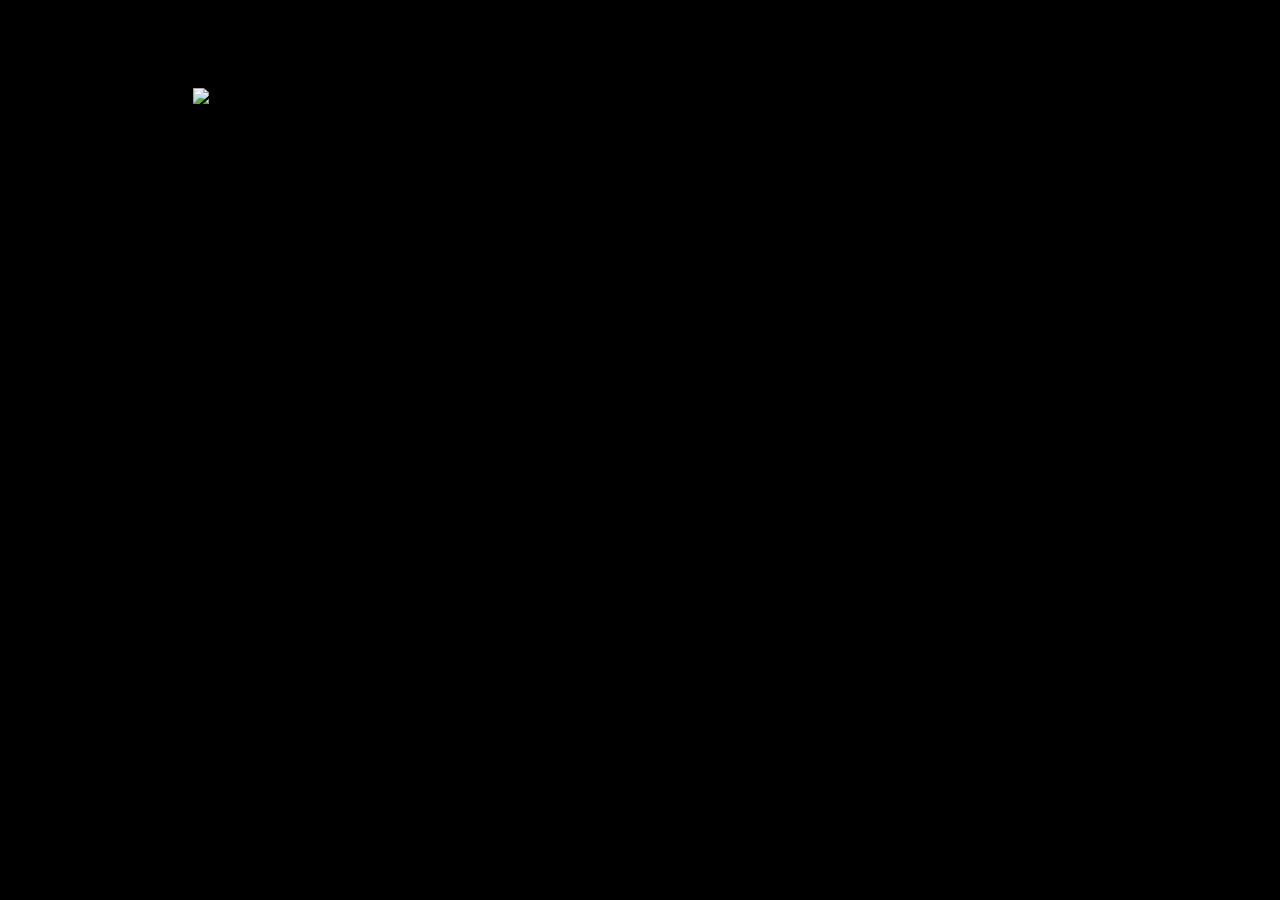
==== index.html @ 17ff4fff "no message" ====
<!DOCTYPE html>
<html lang="en">
<head>
    <meta charset="UTF-8">
    <meta http-equiv="X-UA-Compatible" content="IE=edge">
    <meta name="viewport" content="width=device-width, initial-scale=1.0">

    <link rel="icon" type="image/x-icon" href="./favicon.ico">
    <link rel="stylesheet" href="https://cdnjs.cloudflare.com/ajax/libs/github-markdown-css/5.5.1/github-markdown-dark.min.css" integrity="sha512-MmL2FuLmm/UH05Ah4JiJwA+G7OCceZDpzGHWqsju4Espzq+9nwQJdQVMNZPd1FNK2H3qDYXdET7HNG7Qm93FEg==" crossorigin="anonymous" referrerpolicy="no-referrer" />
    <script type="module" src="https://md-block.verou.me/md-block.js"></script>
    <title>CafeTools.net</title>
</head>
<body style="background-color: black; display:flex; justify-content:center;">
    <div class="markdown-body" style="min-width:400px; max-width:900px; padding:20px;">
        <table>
            <tr style="border:none;"><td style="width:128px; border:none;">
                <a href="/"><img src="favicon.ico"></a></td>
            <td style="border:none;"><h1>CafeTools Applications</h1>
                Can't even afford a cup of coffee? Take time to savor the scent of coffee with me. I'm a developer working in South Korea and I like coding in coffee shops. And because I enjoy developing game-related applications, I created the apps introduced below to share with many people the functions I needed while playing games.
            </td></tr>
        </table>
        <md-block src="README.md">Loading...</md-block>
    </div>
</body>
</html>
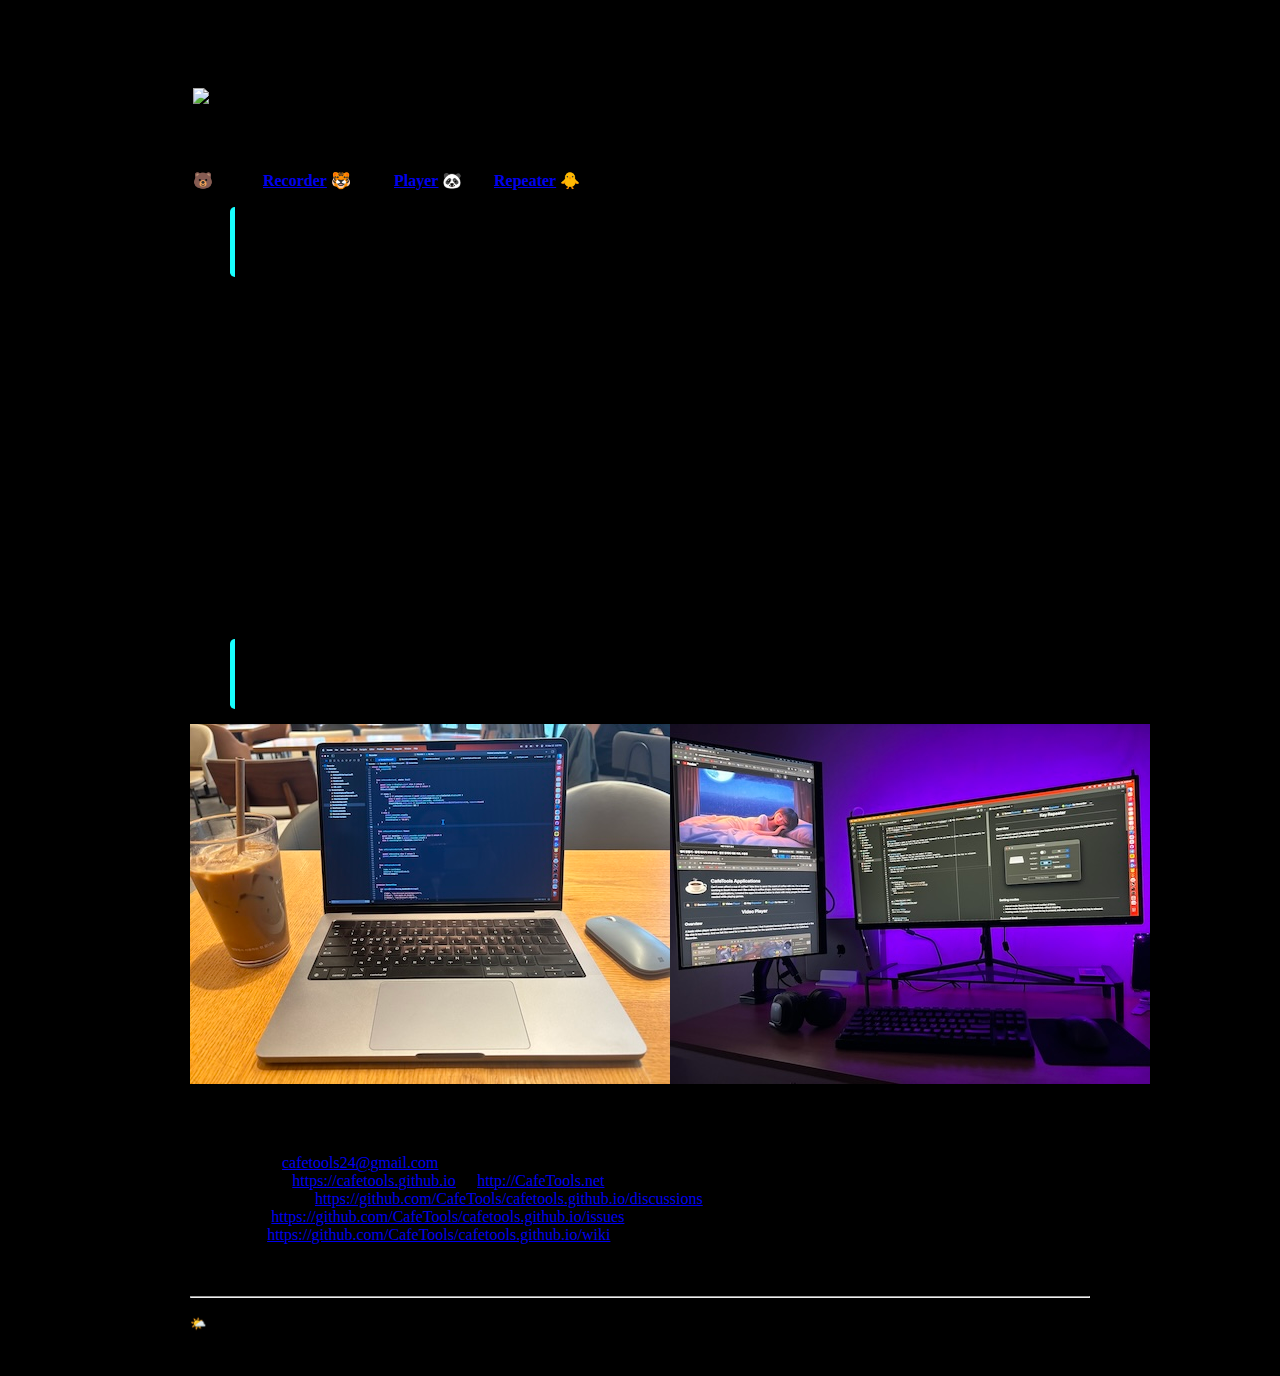
==== commit 66fd1245: "." ====
--- a/index.html
+++ b/index.html
@@ -5,13 +5,14 @@
     <meta http-equiv="X-UA-Compatible" content="IE=edge">
     <meta name="viewport" content="width=device-width, initial-scale=1.0">
 
-    <link rel="icon" type="image/x-icon" href="./favicon.ico">
+    <link rel="icon" type="image/x-icon" href="/favicon.ico">
     <link rel="stylesheet" href="https://cdnjs.cloudflare.com/ajax/libs/github-markdown-css/5.5.1/github-markdown-dark.min.css" integrity="sha512-MmL2FuLmm/UH05Ah4JiJwA+G7OCceZDpzGHWqsju4Espzq+9nwQJdQVMNZPd1FNK2H3qDYXdET7HNG7Qm93FEg==" crossorigin="anonymous" referrerpolicy="no-referrer" />
-    <script type="module" src="https://md-block.verou.me/md-block.js"></script>
+    <link rel="stylesheet" type="text/css" href="/styles.css">
+    <script type="module" src="/lib/md-block.js"></script>
     <title>CafeTools.net</title>
 </head>
 <body style="background-color: black; display:flex; justify-content:center;">
-    <div class="markdown-body" style="min-width:400px; max-width:900px; padding:20px;">
+    <div class="markdown-body" style="min-width:300px; max-width:900px; padding:20px;">
         <table>
             <tr style="border:none;"><td style="width:128px; border:none;">
                 <a href="/"><img src="favicon.ico"></a></td>
--- a/styles.css
+++ b/styles.css
@@ -0,0 +1,9 @@
+blockQuote {
+    padding: 0.75rem 1rem;
+    /* border: 1px solid #222222; */
+    border-radius: 0.3rem;
+    border-left: 5px solid #18FFFF;
+    font-size: 0.9rem;
+}
+
+
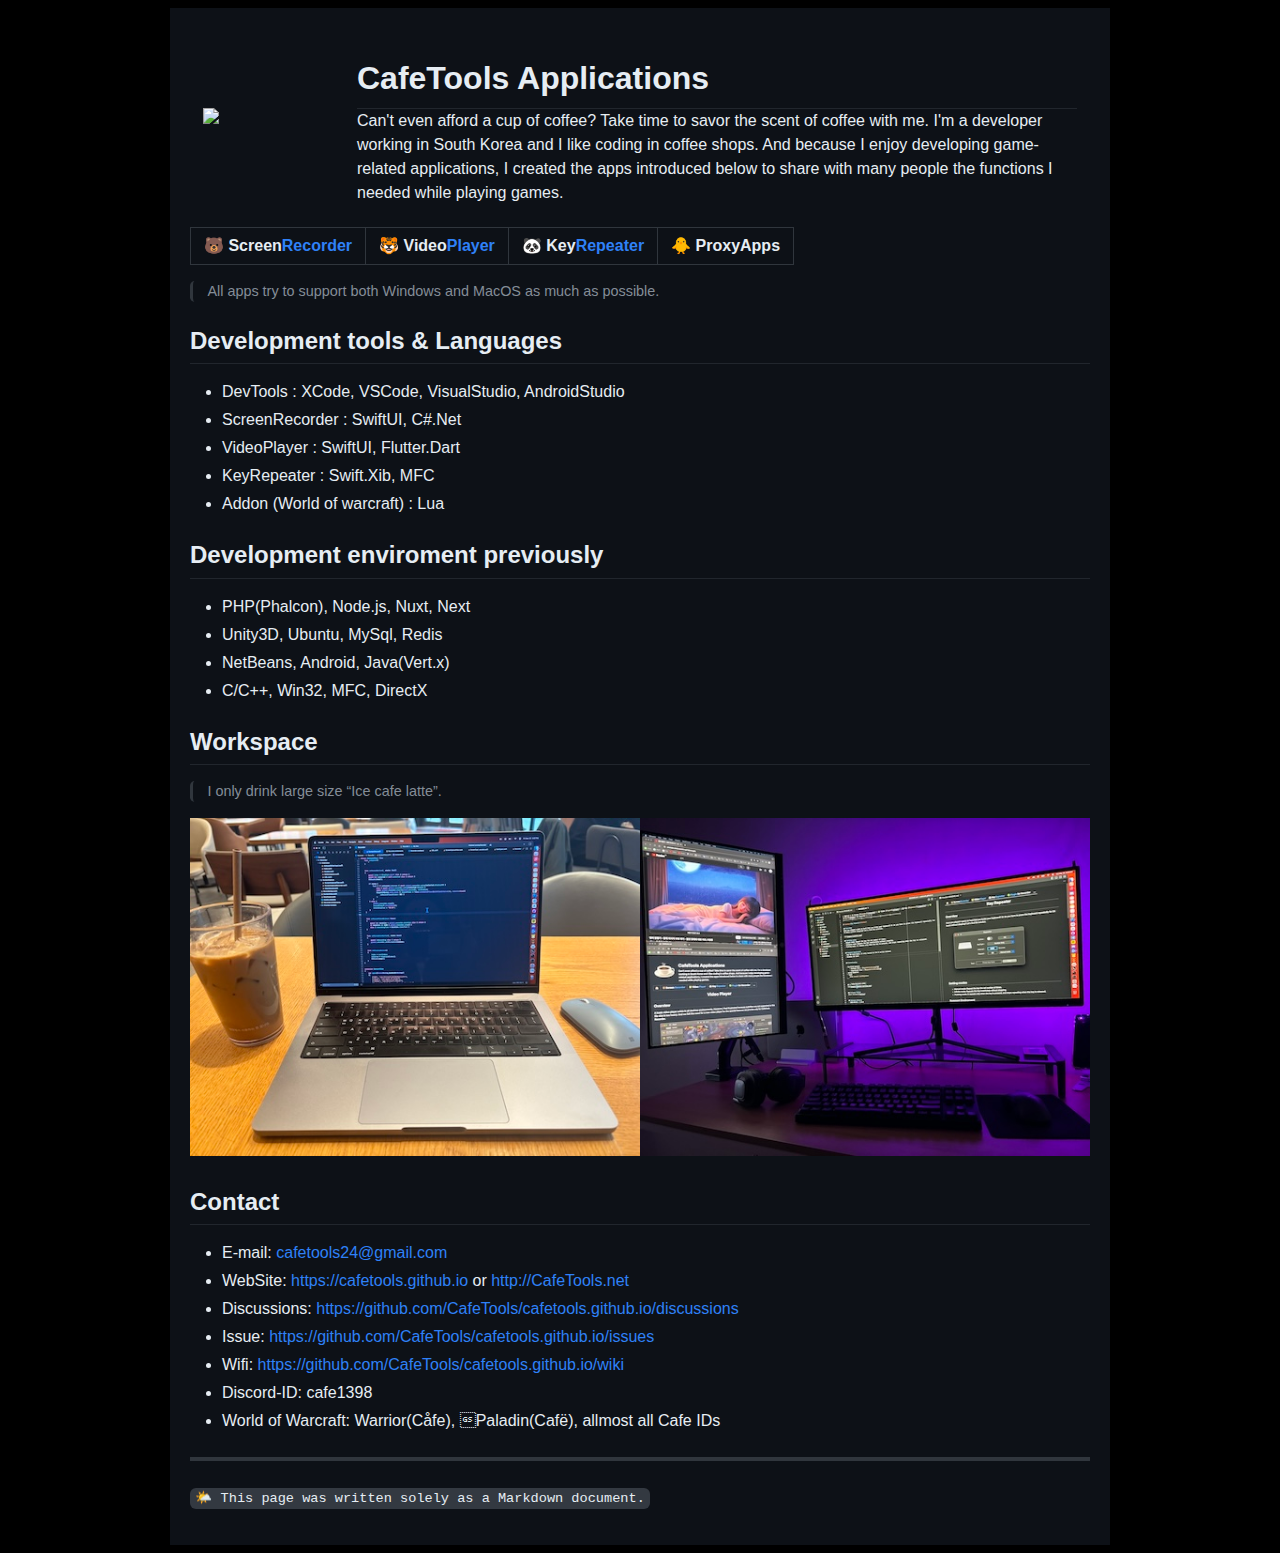
==== commit d08069ac: "..." ====
--- a/index.html
+++ b/index.html
@@ -6,7 +6,7 @@
     <meta name="viewport" content="width=device-width, initial-scale=1.0">
 
     <link rel="icon" type="image/x-icon" href="/favicon.ico">
-    <link rel="stylesheet" href="https://cdnjs.cloudflare.com/ajax/libs/github-markdown-css/5.5.1/github-markdown-dark.min.css" integrity="sha512-MmL2FuLmm/UH05Ah4JiJwA+G7OCceZDpzGHWqsju4Espzq+9nwQJdQVMNZPd1FNK2H3qDYXdET7HNG7Qm93FEg==" crossorigin="anonymous" referrerpolicy="no-referrer" />
+    <link rel="stylesheet" type="text/css" href="/lib/github-markdown-dark.min.css">
     <link rel="stylesheet" type="text/css" href="/styles.css">
     <script type="module" src="/lib/md-block.js"></script>
     <title>CafeTools.net</title>
@@ -26,4 +26,3 @@
 </html>
 
 
-
--- a/lib/github-markdown-dark.min.css
+++ b/lib/github-markdown-dark.min.css
@@ -0,0 +1 @@
+.markdown-body{color-scheme:dark;-ms-text-size-adjust:100%;-webkit-text-size-adjust:100%;margin:0;color:#e6edf3;background-color:#0d1117;font-family:-apple-system,BlinkMacSystemFont,"Segoe UI","Noto Sans",Helvetica,Arial,sans-serif,"Apple Color Emoji","Segoe UI Emoji";font-size:16px;line-height:1.5;word-wrap:break-word}.markdown-body .octicon{display:inline-block;fill:currentColor;vertical-align:text-bottom}.markdown-body h1:hover .anchor .octicon-link:before,.markdown-body h2:hover .anchor .octicon-link:before,.markdown-body h3:hover .anchor .octicon-link:before,.markdown-body h4:hover .anchor .octicon-link:before,.markdown-body h5:hover .anchor .octicon-link:before,.markdown-body h6:hover .anchor .octicon-link:before{width:16px;height:16px;content:' ';display:inline-block;background-color:currentColor;-webkit-mask-image:url("data:image/svg+xml,<svg xmlns='http://www.w3.org/2000/svg' viewBox='0 0 16 16' version='1.1' aria-hidden='true'><path fill-rule='evenodd' d='M7.775 3.275a.75.75 0 001.06 1.06l1.25-1.25a2 2 0 112.83 2.83l-2.5 2.5a2 2 0 01-2.83 0 .75.75 0 00-1.06 1.06 3.5 3.5 0 004.95 0l2.5-2.5a3.5 3.5 0 00-4.95-4.95l-1.25 1.25zm-4.69 9.64a2 2 0 010-2.83l2.5-2.5a2 2 0 012.83 0 .75.75 0 001.06-1.06 3.5 3.5 0 00-4.95 0l-2.5 2.5a3.5 3.5 0 004.95 4.95l1.25-1.25a.75.75 0 00-1.06-1.06l-1.25 1.25a2 2 0 01-2.83 0z'></path></svg>");mask-image:url("data:image/svg+xml,<svg xmlns='http://www.w3.org/2000/svg' viewBox='0 0 16 16' version='1.1' aria-hidden='true'><path fill-rule='evenodd' d='M7.775 3.275a.75.75 0 001.06 1.06l1.25-1.25a2 2 0 112.83 2.83l-2.5 2.5a2 2 0 01-2.83 0 .75.75 0 00-1.06 1.06 3.5 3.5 0 004.95 0l2.5-2.5a3.5 3.5 0 00-4.95-4.95l-1.25 1.25zm-4.69 9.64a2 2 0 010-2.83l2.5-2.5a2 2 0 012.83 0 .75.75 0 001.06-1.06 3.5 3.5 0 00-4.95 0l-2.5 2.5a3.5 3.5 0 004.95 4.95l1.25-1.25a.75.75 0 00-1.06-1.06l-1.25 1.25a2 2 0 01-2.83 0z'></path></svg>")}.markdown-body details,.markdown-body figcaption,.markdown-body figure{display:block}.markdown-body summary{display:list-item}.markdown-body [hidden]{display:none!important}.markdown-body a{background-color:transparent;color:#2f81f7;text-decoration:none}.markdown-body abbr[title]{border-bottom:none;-webkit-text-decoration:underline dotted;text-decoration:underline dotted}.markdown-body b,.markdown-body strong{font-weight:600}.markdown-body dfn{font-style:italic}.markdown-body h1{margin:.67em 0;font-weight:600;padding-bottom:.3em;font-size:2em;border-bottom:1px solid #21262d}.markdown-body mark{background-color:rgba(187,128,9,.15);color:#e6edf3}.markdown-body small{font-size:90%}.markdown-body sub,.markdown-body sup{font-size:75%;line-height:0;position:relative;vertical-align:baseline}.markdown-body sub{bottom:-.25em}.markdown-body sup{top:-.5em}.markdown-body img{border-style:none;max-width:100%;box-sizing:content-box;background-color:#0d1117}.markdown-body code,.markdown-body kbd,.markdown-body pre,.markdown-body samp{font-family:monospace;font-size:1em}.markdown-body figure{margin:1em 40px}.markdown-body hr{box-sizing:content-box;overflow:hidden;background:0 0;border-bottom:1px solid #21262d;height:.25em;padding:0;margin:24px 0;background-color:#30363d;border:0}.markdown-body input{font:inherit;margin:0;overflow:visible;font-family:inherit;font-size:inherit;line-height:inherit}.markdown-body [type=button],.markdown-body [type=reset],.markdown-body [type=submit]{-webkit-appearance:button;appearance:button}.markdown-body [type=checkbox],.markdown-body [type=radio]{box-sizing:border-box;padding:0}.markdown-body [type=number]::-webkit-inner-spin-button,.markdown-body [type=number]::-webkit-outer-spin-button{height:auto}.markdown-body [type=search]::-webkit-search-cancel-button,.markdown-body [type=search]::-webkit-search-decoration{-webkit-appearance:none;appearance:none}.markdown-body ::-webkit-input-placeholder{color:inherit;opacity:.54}.markdown-body ::-webkit-file-upload-button{-webkit-appearance:button;appearance:button;font:inherit}.markdown-body a:hover{text-decoration:underline}.markdown-body ::placeholder{color:#6e7681;opacity:1}.markdown-body hr::before{display:table;content:""}.markdown-body hr::after{display:table;clear:both;content:""}.markdown-body table{border-spacing:0;border-collapse:collapse;display:block;width:max-content;max-width:100%;overflow:auto}.markdown-body td,.markdown-body th{padding:0}.markdown-body details summary{cursor:pointer}.markdown-body details:not([open])>:not(summary){display:none!important}.markdown-body [role=button]:focus,.markdown-body a:focus,.markdown-body input[type=checkbox]:focus,.markdown-body input[type=radio]:focus{outline:2px solid #2f81f7;outline-offset:-2px;box-shadow:none}.markdown-body [role=button]:focus:not(:focus-visible),.markdown-body a:focus:not(:focus-visible),.markdown-body input[type=checkbox]:focus:not(:focus-visible),.markdown-body input[type=radio]:focus:not(:focus-visible){outline:solid 1px transparent}.markdown-body [role=button]:focus-visible,.markdown-body a:focus-visible,.markdown-body input[type=checkbox]:focus-visible,.markdown-body input[type=radio]:focus-visible{outline:2px solid #2f81f7;outline-offset:-2px;box-shadow:none}.markdown-body a:not([class]):focus,.markdown-body a:not([class]):focus-visible,.markdown-body input[type=checkbox]:focus,.markdown-body input[type=checkbox]:focus-visible,.markdown-body input[type=radio]:focus,.markdown-body input[type=radio]:focus-visible{outline-offset:0}.markdown-body kbd{display:inline-block;padding:3px 5px;font:11px ui-monospace,SFMono-Regular,SF Mono,Menlo,Consolas,Liberation Mono,monospace;line-height:10px;color:#e6edf3;vertical-align:middle;background-color:#161b22;border:solid 1px rgba(110,118,129,.4);border-bottom-color:rgba(110,118,129,.4);border-radius:6px;box-shadow:inset 0 -1px 0 rgba(110,118,129,.4)}.markdown-body h1,.markdown-body h2,.markdown-body h3,.markdown-body h4,.markdown-body h5,.markdown-body h6{margin-top:24px;margin-bottom:16px;font-weight:600;line-height:1.25}.markdown-body h2{font-weight:600;padding-bottom:.3em;font-size:1.5em;border-bottom:1px solid #21262d}.markdown-body h3{font-weight:600;font-size:1.25em}.markdown-body h4{font-weight:600;font-size:1em}.markdown-body h5{font-weight:600;font-size:.875em}.markdown-body h6{font-weight:600;font-size:.85em;color:#848d97}.markdown-body p{margin-top:0;margin-bottom:10px}.markdown-body blockquote{margin:0;padding:0 1em;color:#848d97;border-left:.25em solid #30363d}.markdown-body ol,.markdown-body ul{margin-top:0;margin-bottom:0;padding-left:2em}.markdown-body ol ol,.markdown-body ul ol{list-style-type:lower-roman}.markdown-body ol ol ol,.markdown-body ol ul ol,.markdown-body ul ol ol,.markdown-body ul ul ol{list-style-type:lower-alpha}.markdown-body dd{margin-left:0}.markdown-body code,.markdown-body samp,.markdown-body tt{font-family:ui-monospace,SFMono-Regular,SF Mono,Menlo,Consolas,Liberation Mono,monospace;font-size:12px}.markdown-body pre{margin-top:0;margin-bottom:0;font-family:ui-monospace,SFMono-Regular,SF Mono,Menlo,Consolas,Liberation Mono,monospace;font-size:12px;word-wrap:normal}.markdown-body .octicon{display:inline-block;overflow:visible!important;vertical-align:text-bottom;fill:currentColor}.markdown-body input::-webkit-inner-spin-button,.markdown-body input::-webkit-outer-spin-button{margin:0;-webkit-appearance:none;appearance:none}.markdown-body .mr-2{margin-right:8px!important}.markdown-body::before{display:table;content:""}.markdown-body::after{display:table;clear:both;content:""}.markdown-body>:first-child{margin-top:0!important}.markdown-body>:last-child{margin-bottom:0!important}.markdown-body a:not([href]){color:inherit;text-decoration:none}.markdown-body .absent{color:#f85149}.markdown-body .anchor{float:left;padding-right:4px;margin-left:-20px;line-height:1}.markdown-body .anchor:focus{outline:0}.markdown-body blockquote,.markdown-body details,.markdown-body dl,.markdown-body ol,.markdown-body p,.markdown-body pre,.markdown-body table,.markdown-body ul{margin-top:0;margin-bottom:16px}.markdown-body blockquote>:first-child{margin-top:0}.markdown-body blockquote>:last-child{margin-bottom:0}.markdown-body h1 .octicon-link,.markdown-body h2 .octicon-link,.markdown-body h3 .octicon-link,.markdown-body h4 .octicon-link,.markdown-body h5 .octicon-link,.markdown-body h6 .octicon-link{color:#e6edf3;vertical-align:middle;visibility:hidden}.markdown-body h1:hover .anchor,.markdown-body h2:hover .anchor,.markdown-body h3:hover .anchor,.markdown-body h4:hover .anchor,.markdown-body h5:hover .anchor,.markdown-body h6:hover .anchor{text-decoration:none}.markdown-body h1:hover .anchor .octicon-link,.markdown-body h2:hover .anchor .octicon-link,.markdown-body h3:hover .anchor .octicon-link,.markdown-body h4:hover .anchor .octicon-link,.markdown-body h5:hover .anchor .octicon-link,.markdown-body h6:hover .anchor .octicon-link{visibility:visible}.markdown-body h1 code,.markdown-body h1 tt,.markdown-body h2 code,.markdown-body h2 tt,.markdown-body h3 code,.markdown-body h3 tt,.markdown-body h4 code,.markdown-body h4 tt,.markdown-body h5 code,.markdown-body h5 tt,.markdown-body h6 code,.markdown-body h6 tt{padding:0 .2em;font-size:inherit}.markdown-body summary h1,.markdown-body summary h2,.markdown-body summary h3,.markdown-body summary h4,.markdown-body summary h5,.markdown-body summary h6{display:inline-block}.markdown-body summary h1 .anchor,.markdown-body summary h2 .anchor,.markdown-body summary h3 .anchor,.markdown-body summary h4 .anchor,.markdown-body summary h5 .anchor,.markdown-body summary h6 .anchor{margin-left:-40px}.markdown-body summary h1,.markdown-body summary h2{padding-bottom:0;border-bottom:0}.markdown-body ol.no-list,.markdown-body ul.no-list{padding:0;list-style-type:none}.markdown-body ol[type="a s"]{list-style-type:lower-alpha}.markdown-body ol[type="A s"]{list-style-type:upper-alpha}.markdown-body ol[type="i s"]{list-style-type:lower-roman}.markdown-body ol[type="I s"]{list-style-type:upper-roman}.markdown-body ol[type="1"]{list-style-type:decimal}.markdown-body div>ol:not([type]){list-style-type:decimal}.markdown-body ol ol,.markdown-body ol ul,.markdown-body ul ol,.markdown-body ul ul{margin-top:0;margin-bottom:0}.markdown-body li>p{margin-top:16px}.markdown-body li+li{margin-top:.25em}.markdown-body dl{padding:0}.markdown-body dl dt{padding:0;margin-top:16px;font-size:1em;font-style:italic;font-weight:600}.markdown-body dl dd{padding:0 16px;margin-bottom:16px}.markdown-body table th{font-weight:600}.markdown-body table td,.markdown-body table th{padding:6px 13px;border:1px solid #30363d}.markdown-body table td>:last-child{margin-bottom:0}.markdown-body table tr{background-color:#0d1117;border-top:1px solid #21262d}.markdown-body table tr:nth-child(2n){background-color:#161b22}.markdown-body table img{background-color:transparent}.markdown-body img[align=right]{padding-left:20px}.markdown-body img[align=left]{padding-right:20px}.markdown-body .emoji{max-width:none;vertical-align:text-top;background-color:transparent}.markdown-body span.frame{display:block;overflow:hidden}.markdown-body span.frame>span{display:block;float:left;width:auto;padding:7px;margin:13px 0 0;overflow:hidden;border:1px solid #30363d}.markdown-body span.frame span img{display:block;float:left}.markdown-body span.frame span span{display:block;padding:5px 0 0;clear:both;color:#e6edf3}.markdown-body span.align-center{display:block;overflow:hidden;clear:both}.markdown-body span.align-center>span{display:block;margin:13px auto 0;overflow:hidden;text-align:center}.markdown-body span.align-center span img{margin:0 auto;text-align:center}.markdown-body span.align-right{display:block;overflow:hidden;clear:both}.markdown-body span.align-right>span{display:block;margin:13px 0 0;overflow:hidden;text-align:right}.markdown-body span.align-right span img{margin:0;text-align:right}.markdown-body span.float-left{display:block;float:left;margin-right:13px;overflow:hidden}.markdown-body span.float-left span{margin:13px 0 0}.markdown-body span.float-right{display:block;float:right;margin-left:13px;overflow:hidden}.markdown-body span.float-right>span{display:block;margin:13px auto 0;overflow:hidden;text-align:right}.markdown-body code,.markdown-body tt{padding:.2em .4em;margin:0;font-size:85%;white-space:break-spaces;background-color:rgba(110,118,129,.4);border-radius:6px}.markdown-body code br,.markdown-body tt br{display:none}.markdown-body del code{text-decoration:inherit}.markdown-body samp{font-size:85%}.markdown-body pre code{font-size:100%}.markdown-body pre>code{padding:0;margin:0;word-break:normal;white-space:pre;background:0 0;border:0}.markdown-body .highlight{margin-bottom:16px}.markdown-body .highlight pre{margin-bottom:0;word-break:normal}.markdown-body .highlight pre,.markdown-body pre{padding:16px;overflow:auto;font-size:85%;line-height:1.45;color:#e6edf3;background-color:#161b22;border-radius:6px}.markdown-body pre code,.markdown-body pre tt{display:inline;max-width:auto;padding:0;margin:0;overflow:visible;line-height:inherit;word-wrap:normal;background-color:transparent;border:0}.markdown-body .csv-data td,.markdown-body .csv-data th{padding:5px;overflow:hidden;font-size:12px;line-height:1;text-align:left;white-space:nowrap}.markdown-body .csv-data .blob-num{padding:10px 8px 9px;text-align:right;background:#0d1117;border:0}.markdown-body .csv-data tr{border-top:0}.markdown-body .csv-data th{font-weight:600;background:#161b22;border-top:0}.markdown-body [data-footnote-ref]::before{content:"["}.markdown-body [data-footnote-ref]::after{content:"]"}.markdown-body .footnotes{font-size:12px;color:#848d97;border-top:1px solid #30363d}.markdown-body .footnotes ol{padding-left:16px}.markdown-body .footnotes ol ul{display:inline-block;padding-left:16px;margin-top:16px}.markdown-body .footnotes li{position:relative}.markdown-body .footnotes li:target::before{position:absolute;top:-8px;right:-8px;bottom:-8px;left:-24px;pointer-events:none;content:"";border:2px solid #1f6feb;border-radius:6px}.markdown-body .footnotes li:target{color:#e6edf3}.markdown-body .footnotes .data-footnote-backref g-emoji{font-family:monospace}.markdown-body .pl-c{color:#8b949e}.markdown-body .pl-c1,.markdown-body .pl-s .pl-v{color:#79c0ff}.markdown-body .pl-e,.markdown-body .pl-en{color:#d2a8ff}.markdown-body .pl-s .pl-s1,.markdown-body .pl-smi{color:#c9d1d9}.markdown-body .pl-ent{color:#7ee787}.markdown-body .pl-k{color:#ff7b72}.markdown-body .pl-pds,.markdown-body .pl-s,.markdown-body .pl-s .pl-pse .pl-s1,.markdown-body .pl-sr,.markdown-body .pl-sr .pl-cce,.markdown-body .pl-sr .pl-sra,.markdown-body .pl-sr .pl-sre{color:#a5d6ff}.markdown-body .pl-smw,.markdown-body .pl-v{color:#ffa657}.markdown-body .pl-bu{color:#f85149}.markdown-body .pl-ii{color:#f0f6fc;background-color:#8e1519}.markdown-body .pl-c2{color:#f0f6fc;background-color:#b62324}.markdown-body .pl-sr .pl-cce{font-weight:700;color:#7ee787}.markdown-body .pl-ml{color:#f2cc60}.markdown-body .pl-mh,.markdown-body .pl-mh .pl-en,.markdown-body .pl-ms{font-weight:700;color:#1f6feb}.markdown-body .pl-mi{font-style:italic;color:#c9d1d9}.markdown-body .pl-mb{font-weight:700;color:#c9d1d9}.markdown-body .pl-md{color:#ffdcd7;background-color:#67060c}.markdown-body .pl-mi1{color:#aff5b4;background-color:#033a16}.markdown-body .pl-mc{color:#ffdfb6;background-color:#5a1e02}.markdown-body .pl-mi2{color:#c9d1d9;background-color:#1158c7}.markdown-body .pl-mdr{font-weight:700;color:#d2a8ff}.markdown-body .pl-ba{color:#8b949e}.markdown-body .pl-sg{color:#484f58}.markdown-body .pl-corl{text-decoration:underline;color:#a5d6ff}.markdown-body g-emoji{display:inline-block;min-width:1ch;font-family:"Apple Color Emoji","Segoe UI Emoji","Segoe UI Symbol";font-size:1em;font-style:normal!important;font-weight:400;line-height:1;vertical-align:-.075em}.markdown-body g-emoji img{width:1em;height:1em}.markdown-body .task-list-item{list-style-type:none}.markdown-body .task-list-item label{font-weight:400}.markdown-body .task-list-item.enabled label{cursor:pointer}.markdown-body .task-list-item+.task-list-item{margin-top:4px}.markdown-body .task-list-item .handle{display:none}.markdown-body .task-list-item-checkbox{margin:0 .2em .25em -1.4em;vertical-align:middle}.markdown-body .contains-task-list:dir(rtl) .task-list-item-checkbox{margin:0 -1.6em .25em .2em}.markdown-body .contains-task-list{position:relative}.markdown-body .contains-task-list:focus-within .task-list-item-convert-container,.markdown-body .contains-task-list:hover .task-list-item-convert-container{display:block;width:auto;height:24px;overflow:visible;clip:auto}.markdown-body ::-webkit-calendar-picker-indicator{filter:invert(50%)}.markdown-body .markdown-alert{padding:8px 16px;margin-bottom:16px;color:inherit;border-left:.25em solid #30363d}.markdown-body .markdown-alert>:first-child{margin-top:0}.markdown-body .markdown-alert>:last-child{margin-bottom:0}.markdown-body .markdown-alert .markdown-alert-title{display:flex;font-weight:500;align-items:center;line-height:1}.markdown-body .markdown-alert.markdown-alert-note{border-left-color:#1f6feb}.markdown-body .markdown-alert.markdown-alert-note .markdown-alert-title{color:#2f81f7}.markdown-body .markdown-alert.markdown-alert-important{border-left-color:#8957e5}.markdown-body .markdown-alert.markdown-alert-important .markdown-alert-title{color:#a371f7}.markdown-body .markdown-alert.markdown-alert-warning{border-left-color:#9e6a03}.markdown-body .markdown-alert.markdown-alert-warning .markdown-alert-title{color:#d29922}.markdown-body .markdown-alert.markdown-alert-tip{border-left-color:#238636}.markdown-body .markdown-alert.markdown-alert-tip .markdown-alert-title{color:#3fb950}.markdown-body .markdown-alert.markdown-alert-caution{border-left-color:#da3633}.markdown-body .markdown-alert.markdown-alert-caution .markdown-alert-title{color:#f85149}